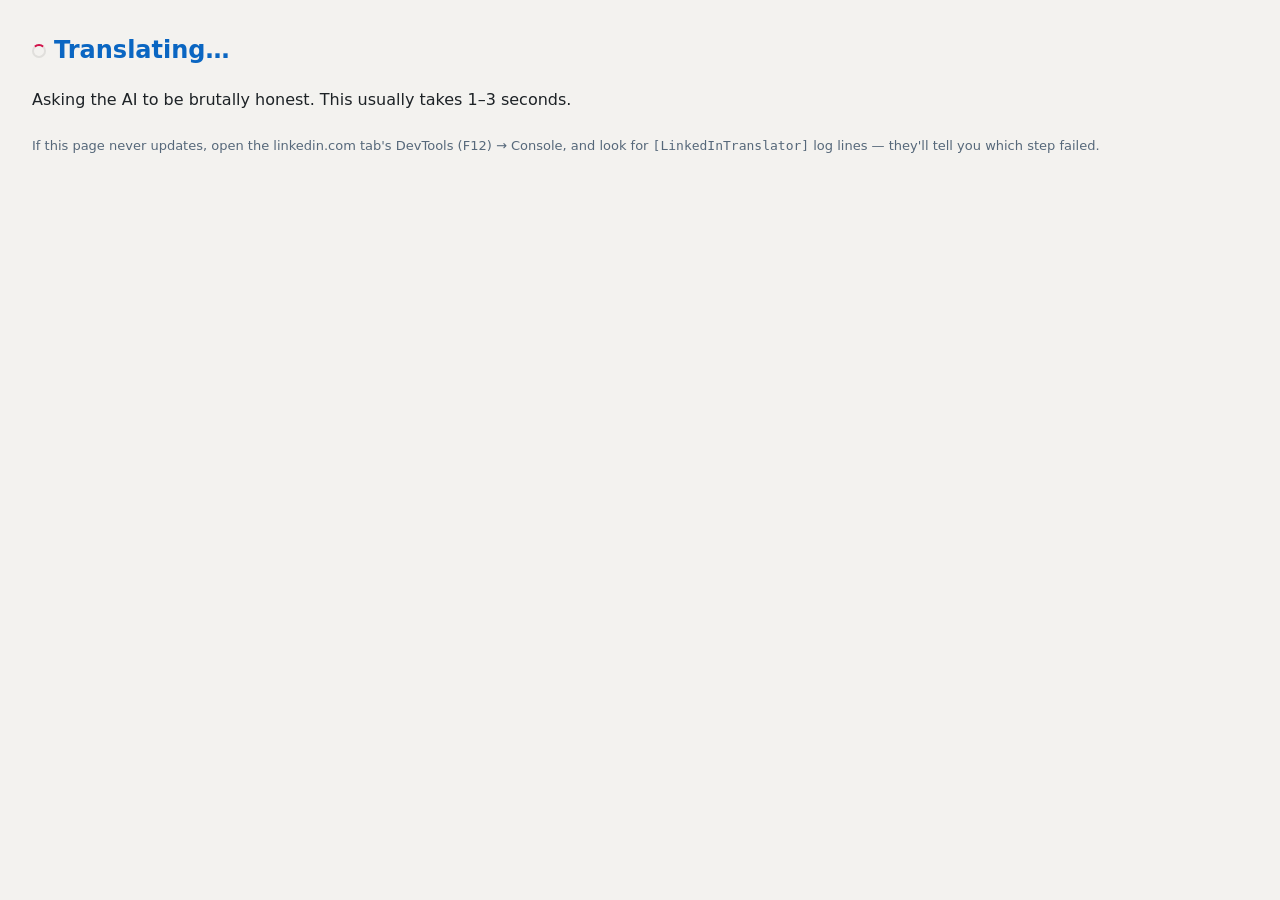
==== docs/loading.html @ e346f064 "feat: update userscript to v0.1.3, implement new popup navigation method and add loading and result " ====
<!DOCTYPE html>
<html lang="en">
<head>
  <meta charset="UTF-8">
  <title>Translating&hellip;</title>
  <link rel="stylesheet" href="style.css">
  <style>
    body.popup-body { padding: 32px; }
    h2 { margin-top: 0; color: var(--linkedin-blue); }
    .hint { color: var(--text-muted); font-size: 13px; margin-top: 24px; }
    .spinner {
      display: inline-block;
      width: 14px; height: 14px;
      border: 2px solid var(--border);
      border-top-color: var(--accent);
      border-radius: 50%;
      animation: spin 0.7s linear infinite;
      vertical-align: middle;
      margin-right: 8px;
    }
    @keyframes spin { to { transform: rotate(360deg); } }
  </style>
</head>
<body class="popup-body">
  <h2><span class="spinner"></span>Translating&hellip;</h2>
  <p>Asking the AI to be brutally honest. This usually takes 1&ndash;3 seconds.</p>
  <p class="hint">If this page never updates, open the linkedin.com tab's DevTools (F12) &rarr; Console, and look for <code>[LinkedInTranslator]</code> log lines &mdash; they'll tell you which step failed.</p>
</body>
</html>
---- docs/style.css ----
:root {
  --linkedin-blue: #0a66c2;
  --linkedin-blue-dark: #004182;
  --bg: #f3f2ef;
  --card-bg: #ffffff;
  --text: #1d2226;
  --text-muted: #56687a;
  --border: #e0dfdc;
  --accent: #d11149;
  --accent-soft: #ffe8ef;
  --shadow: 0 2px 8px rgba(0, 0, 0, 0.08);
}

* { box-sizing: border-box; }

html, body {
  margin: 0;
  padding: 0;
  font-family: -apple-system, BlinkMacSystemFont, "Segoe UI", system-ui, Roboto, sans-serif;
  background: var(--bg);
  color: var(--text);
  line-height: 1.5;
}

body.popup-body {
  padding: 24px;
}

.sr-only {
  position: absolute; width: 1px; height: 1px;
  padding: 0; margin: -1px; overflow: hidden;
  clip: rect(0,0,0,0); border: 0;
}

a { color: var(--linkedin-blue); }

/* ---------- Site chrome ---------- */
.site-header {
  background: linear-gradient(135deg, var(--linkedin-blue), var(--linkedin-blue-dark));
  color: white;
  padding: 48px 24px 40px;
  text-align: center;
}
.site-header h1 {
  margin: 0;
  font-size: 32px;
  letter-spacing: -0.5px;
}
.site-header .tagline {
  margin: 10px auto 0;
  max-width: 720px;
  opacity: 0.9;
  font-size: 16px;
}
.site-header .subtitle {
  margin: 16px 0 0;
  opacity: 0.75;
  font-size: 13px;
  letter-spacing: 1.2px;
  text-transform: uppercase;
}

main {
  max-width: 1100px;
  margin: 0 auto;
  padding: 32px 24px 64px;
}

section { margin-bottom: 56px; }
section h2 {
  font-size: 22px;
  margin: 0 0 16px;
  color: var(--linkedin-blue);
  border-bottom: 2px solid var(--linkedin-blue);
  display: inline-block;
  padding-bottom: 4px;
}

.about p {
  color: var(--text);
  max-width: 760px;
  font-size: 16px;
}

/* ---------- Live demo ---------- */
.demo-form textarea {
  width: 100%;
  min-height: 140px;
  padding: 14px;
  border: 1px solid var(--border);
  border-radius: 10px;
  font: inherit;
  font-size: 15px;
  resize: vertical;
  background: var(--card-bg);
}
.demo-form textarea:focus {
  outline: none;
  border-color: var(--linkedin-blue);
  box-shadow: 0 0 0 3px rgba(10, 102, 194, 0.15);
}
.demo-form button {
  margin-top: 12px;
  padding: 10px 24px;
  background: var(--linkedin-blue);
  color: white;
  border: none;
  border-radius: 999px;
  font-weight: 600;
  font-size: 15px;
  cursor: pointer;
  transition: background 120ms;
}
.demo-form button:hover:not(:disabled) { background: var(--linkedin-blue-dark); }
.demo-form button:disabled { opacity: 0.6; cursor: progress; }

#demo-output { margin-top: 24px; }
.demo-loading {
  color: var(--text-muted);
  font-style: italic;
  padding: 16px;
  text-align: center;
}
.error {
  padding: 16px 20px;
  background: var(--accent-soft);
  border: 1px solid var(--accent);
  border-radius: 10px;
  color: var(--accent);
  line-height: 1.6;
}

/* ---------- Meme card (shared by site + popup) ---------- */
.meme-card {
  display: grid;
  grid-template-columns: 1fr 1fr;
  gap: 16px;
  background: var(--card-bg);
  border: 1px solid var(--border);
  border-radius: 14px;
  padding: 24px;
  box-shadow: var(--shadow);
}
.meme-col .col-label {
  margin: 0 0 14px;
  font-size: 11px;
  letter-spacing: 1.6px;
  text-transform: uppercase;
  color: var(--text-muted);
  border-bottom: 1px solid var(--border);
  padding-bottom: 8px;
}
.meme-col.right .col-label { color: var(--accent); }
.original-text {
  margin: 0;
  white-space: pre-wrap;
  font-size: 15px;
}

.cliche {
  background: var(--accent-soft);
  border-bottom: 2px dotted var(--accent);
  padding: 0 2px;
  border-radius: 2px;
  cursor: help;
}

.translation-card {
  display: flex;
  flex-direction: column;
  gap: 14px;
}
.card-header {
  display: flex;
  align-items: center;
  justify-content: space-between;
  gap: 12px;
  flex-wrap: wrap;
}
.category-badge {
  display: inline-block;
  padding: 5px 14px;
  background: var(--accent);
  color: white;
  border-radius: 999px;
  font-size: 12px;
  font-weight: 600;
  letter-spacing: 0.4px;
}
.spice-meter {
  display: flex;
  gap: 3px;
  align-items: center;
}
.spice-tick {
  width: 8px;
  height: 16px;
  border-radius: 2px;
  background: var(--border);
}
.spice-tick.on { background: var(--accent); }
.spice-label {
  font-size: 11px;
  color: var(--text-muted);
  margin-left: 4px;
  letter-spacing: 0.5px;
}

.translation-main {
  margin: 0;
  font-size: 19px;
  font-weight: 500;
  line-height: 1.4;
}

.tags { display: flex; flex-wrap: wrap; gap: 6px; }
.tag {
  display: inline-block;
  padding: 3px 10px;
  background: #eef3f8;
  color: var(--linkedin-blue);
  border-radius: 999px;
  font-size: 12px;
  font-weight: 500;
}

.alts { margin-top: 4px; }
.alts h4 {
  margin: 0 0 6px;
  font-size: 11px;
  text-transform: uppercase;
  letter-spacing: 1px;
  color: var(--text-muted);
}
.alt {
  margin: 4px 0;
  font-style: italic;
  color: var(--text-muted);
  font-size: 14px;
  padding-left: 10px;
  border-left: 2px solid var(--border);
}

.card-footer {
  margin-top: 4px;
  padding-top: 14px;
  border-top: 1px solid var(--border);
}
.caption {
  margin: 0 0 4px;
  font-weight: 600;
  font-size: 14px;
}
.disclaimer {
  margin: 0;
  font-size: 11px;
  color: var(--text-muted);
}

/* ---------- Install + Changelog ---------- */
.install ol { padding-left: 22px; }
.install li { margin-bottom: 8px; }
.install code {
  background: #eef3f8;
  padding: 2px 6px;
  border-radius: 4px;
  font-size: 13px;
}

.changelog ul {
  list-style: none;
  padding: 0;
  margin: 0;
}
.changelog li {
  padding: 14px 18px;
  background: var(--card-bg);
  border: 1px solid var(--border);
  border-radius: 10px;
  margin-bottom: 10px;
  display: flex;
  gap: 14px;
  align-items: flex-start;
}
.changelog .date {
  font-family: ui-monospace, "SF Mono", Menlo, monospace;
  font-size: 12px;
  color: var(--text-muted);
  flex-shrink: 0;
  padding-top: 2px;
}
.changelog .entry { flex: 1; }

footer {
  text-align: center;
  padding: 32px 16px;
  color: var(--text-muted);
  font-size: 13px;
}

@media (max-width: 720px) {
  .meme-card { grid-template-columns: 1fr; }
  .site-header h1 { font-size: 26px; }
}
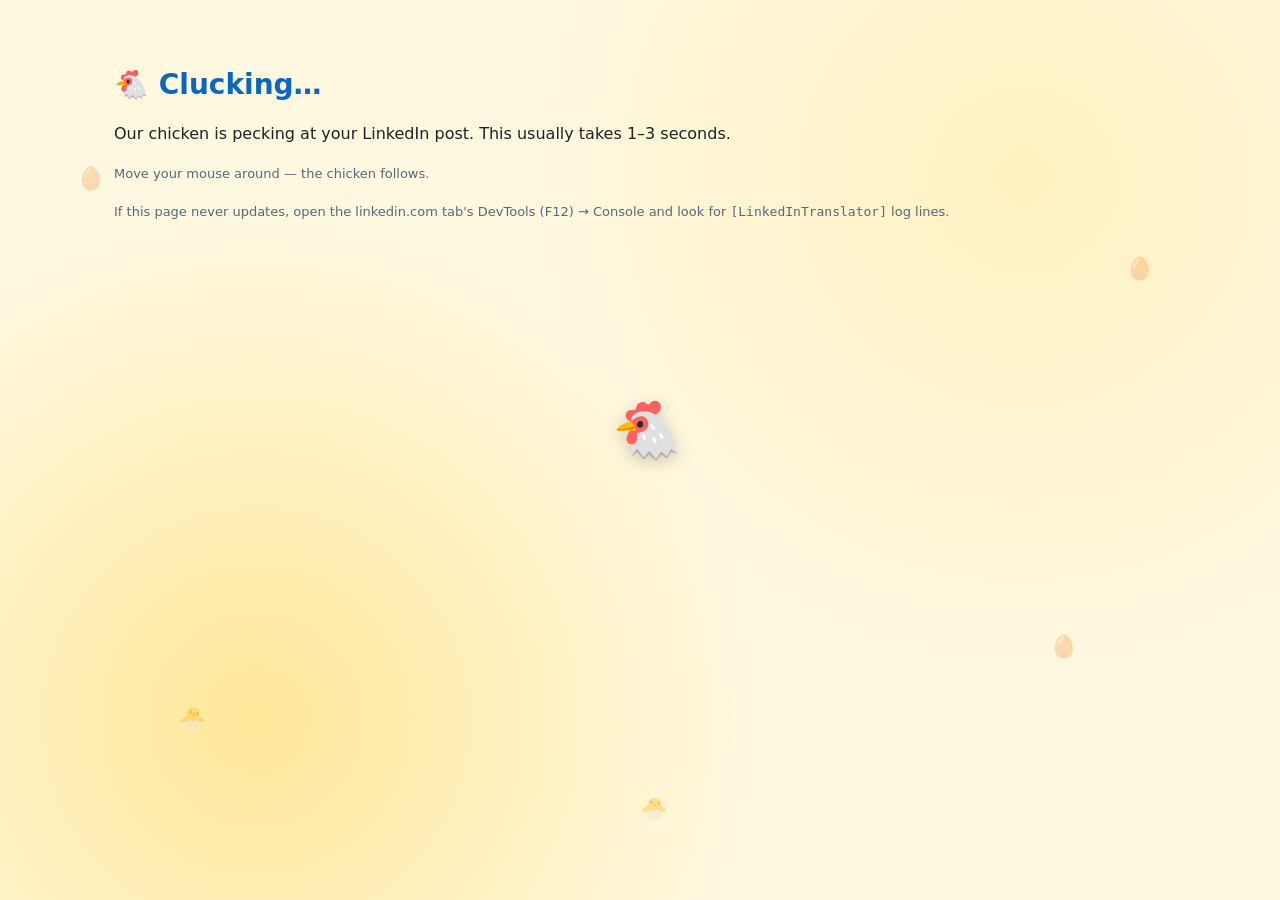
==== commit a44a31ae: "feat: implement chicken theme for LinkedIn Translator with emoji updates and interactive loading scr" ====
--- a/docs/loading.html
+++ b/docs/loading.html
@@ -2,28 +2,175 @@
 <html lang="en">
 <head>
   <meta charset="UTF-8">
-  <title>Translating&hellip;</title>
+  <title>Clucking&hellip;</title>
   <link rel="stylesheet" href="style.css">
   <style>
-    body.popup-body { padding: 32px; }
-    h2 { margin-top: 0; color: var(--linkedin-blue); }
-    .hint { color: var(--text-muted); font-size: 13px; margin-top: 24px; }
-    .spinner {
+    body.popup-body {
+      padding: 32px;
+      background: #fff8e1;        /* egg-shell */
+      background-image: radial-gradient(circle at 20% 80%, #ffe89a 0%, transparent 40%),
+                        radial-gradient(circle at 80% 20%, #fff1c1 0%, transparent 40%);
+      min-height: 100vh;
+      box-sizing: border-box;
+      overflow: hidden;
+    }
+    h2 {
+      margin: 0 0 8px;
+      color: var(--linkedin-blue);
+      font-size: 28px;
+    }
+    .hint { color: var(--text-muted); font-size: 13px; margin-top: 18px; }
+
+    /* Cursor stays visible — the chicken follows alongside it. */
+
+    .chicken-tracker {
+      position: fixed;
+      left: 0; top: 0;
+      pointer-events: none;
+      z-index: 9999;
+      will-change: transform;
+    }
+    .chicken-face {
       display: inline-block;
-      width: 14px; height: 14px;
-      border: 2px solid var(--border);
-      border-top-color: var(--accent);
-      border-radius: 50%;
-      animation: spin 0.7s linear infinite;
-      vertical-align: middle;
-      margin-right: 8px;
+      transition: transform 180ms ease;
     }
-    @keyframes spin { to { transform: rotate(360deg); } }
+    .chicken-body {
+      display: inline-block;
+      font-size: 56px;
+      line-height: 1;
+      transform-origin: 50% 100%;
+      filter: drop-shadow(0 4px 8px rgba(0, 0, 0, 0.18));
+    }
+    .chicken-tracker.peck .chicken-body {
+      animation: peck 320ms ease-in-out infinite;
+    }
+    @keyframes peck {
+      0%, 100% { transform: rotate(0deg); }
+      45%      { transform: rotate(45deg) translate(2px, -2px); }
+      55%      { transform: rotate(45deg) translate(2px, -2px); }
+    }
+
+    /* Cluck/peck text bursts when the chicken pecks. */
+    .cluck-burst {
+      position: fixed;
+      pointer-events: none;
+      font-size: 16px;
+      font-weight: 700;
+      color: var(--accent);
+      transform: translate(-50%, 0);
+      animation: cluckFloat 900ms ease-out forwards;
+      z-index: 9998;
+      text-shadow: 0 1px 2px rgba(255, 255, 255, 0.8);
+    }
+    @keyframes cluckFloat {
+      0%   { opacity: 0; transform: translate(-50%, 0) scale(0.5) rotate(-5deg); }
+      30%  { opacity: 1; transform: translate(-50%, -22px) scale(1.15) rotate(5deg); }
+      100% { opacity: 0; transform: translate(-50%, -56px) scale(0.9) rotate(0deg); }
+    }
+
+    /* Egg dots that float in the background */
+    .egg-bg {
+      position: fixed;
+      top: 0; left: 0; right: 0; bottom: 0;
+      pointer-events: none;
+      z-index: 0;
+      opacity: 0.35;
+    }
+    .egg {
+      position: absolute;
+      font-size: 22px;
+      animation: bob 4s ease-in-out infinite;
+    }
+    @keyframes bob {
+      0%, 100% { transform: translateY(0); }
+      50%      { transform: translateY(-8px); }
+    }
+
+    main { position: relative; z-index: 1; }
   </style>
 </head>
 <body class="popup-body">
-  <h2><span class="spinner"></span>Translating&hellip;</h2>
-  <p>Asking the AI to be brutally honest. This usually takes 1&ndash;3 seconds.</p>
-  <p class="hint">If this page never updates, open the linkedin.com tab's DevTools (F12) &rarr; Console, and look for <code>[LinkedInTranslator]</code> log lines &mdash; they'll tell you which step failed.</p>
+  <div class="egg-bg" aria-hidden="true">
+    <span class="egg" style="left: 6%;  top: 18%; animation-delay: 0s;">🥚</span>
+    <span class="egg" style="left: 88%; top: 28%; animation-delay: 0.4s;">🥚</span>
+    <span class="egg" style="left: 14%; top: 78%; animation-delay: 0.8s;">🐣</span>
+    <span class="egg" style="left: 82%; top: 70%; animation-delay: 1.2s;">🥚</span>
+    <span class="egg" style="left: 50%; top: 88%; animation-delay: 1.6s;">🐣</span>
+  </div>
+
+  <main>
+    <h2>🐔 Clucking&hellip;</h2>
+    <p>Our chicken is pecking at your LinkedIn post. This usually takes 1&ndash;3 seconds.</p>
+    <p class="hint">Move your mouse around &mdash; the chicken follows.</p>
+    <p class="hint">If this page never updates, open the linkedin.com tab's DevTools (F12) &rarr; Console and look for <code>[LinkedInTranslator]</code> log lines.</p>
+  </main>
+
+  <div class="chicken-tracker" id="chicken-tracker" aria-hidden="true">
+    <div class="chicken-face" id="chicken-face">
+      <div class="chicken-body">🐔</div>
+    </div>
+  </div>
+
+  <script>
+    (function () {
+      const tracker = document.getElementById('chicken-tracker');
+      const face = document.getElementById('chicken-face');
+      const PECK_DISTANCE = 110;
+      const FOLLOW_EASE = 0.10;
+
+      let mx = window.innerWidth / 2;
+      let my = window.innerHeight / 2;
+      let cx = mx, cy = my;
+      let dir = 1;                  // 1 = chicken facing right, -1 = left
+      let lastBurst = 0;
+
+      const SOUNDS = ['cluck!', '*peck*', 'bawk!', 'pock!', 'cluck cluck'];
+
+      document.addEventListener('mousemove', (e) => {
+        mx = e.clientX;
+        my = e.clientY;
+      });
+
+      function spawnCluck(x, y) {
+        const word = SOUNDS[Math.floor(Math.random() * SOUNDS.length)];
+        const el = document.createElement('div');
+        el.className = 'cluck-burst';
+        el.textContent = word;
+        el.style.left = x + 'px';
+        el.style.top = (y - 8) + 'px';
+        document.body.appendChild(el);
+        setTimeout(() => el.remove(), 1100);
+      }
+
+      function tick() {
+        cx += (mx - cx) * FOLLOW_EASE;
+        cy += (my - cy) * FOLLOW_EASE;
+
+        const dx = mx - cx;
+        const dy = my - cy;
+        const dist = Math.hypot(dx, dy);
+
+        if (Math.abs(dx) > 8) dir = dx >= 0 ? 1 : -1;
+
+        // Position the chicken so the head/beak roughly aligns with the cursor.
+        tracker.style.transform = `translate(${cx - 28}px, ${cy - 48}px)`;
+        face.style.transform = `scaleX(${dir})`;
+
+        if (dist < PECK_DISTANCE) {
+          if (!tracker.classList.contains('peck')) tracker.classList.add('peck');
+          const now = performance.now();
+          if (now - lastBurst > 600) {
+            lastBurst = now;
+            spawnCluck(mx, my);
+          }
+        } else {
+          tracker.classList.remove('peck');
+        }
+
+        requestAnimationFrame(tick);
+      }
+      tick();
+    })();
+  </script>
 </body>
 </html>
--- a/docs/style.css
+++ b/docs/style.css
@@ -213,6 +213,32 @@
   line-height: 1.4;
 }
 
+.speak-btn {
+  display: inline-flex;
+  align-items: center;
+  gap: 6px;
+  align-self: flex-start;
+  background: transparent;
+  border: 1px solid var(--border);
+  border-radius: 999px;
+  padding: 5px 12px 5px 10px;
+  margin-top: 4px;
+  font: inherit;
+  font-size: 13px;
+  font-weight: 500;
+  color: var(--linkedin-blue);
+  cursor: pointer;
+  transition: background 120ms, color 120ms, border-color 120ms;
+}
+.speak-btn:hover { background: #eef3f8; }
+.speak-btn:active { background: #d3e3f3; }
+.speak-btn.speaking {
+  background: var(--accent-soft);
+  color: var(--accent);
+  border-color: var(--accent);
+}
+.speak-btn svg { display: block; }
+
 .tags { display: flex; flex-wrap: wrap; gap: 6px; }
 .tag {
   display: inline-block;
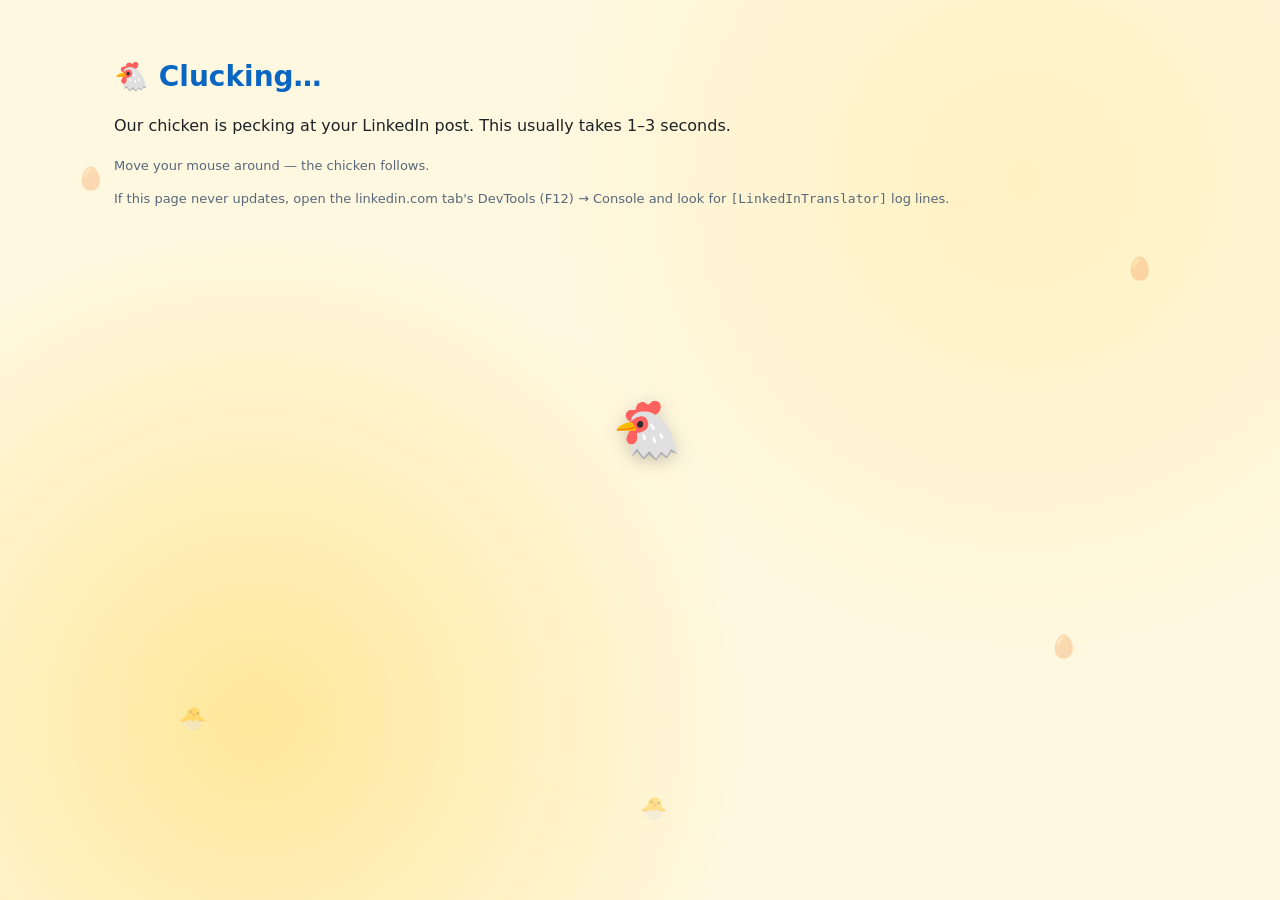
==== commit 629d026b: "feat: add chicken page with interactive cursor follower and pecking animation" ====
--- a/docs/loading.html
+++ b/docs/loading.html
@@ -4,92 +4,8 @@
   <meta charset="UTF-8">
   <title>Clucking&hellip;</title>
   <link rel="stylesheet" href="style.css">
-  <style>
-    body.popup-body {
-      padding: 32px;
-      background: #fff8e1;        /* egg-shell */
-      background-image: radial-gradient(circle at 20% 80%, #ffe89a 0%, transparent 40%),
-                        radial-gradient(circle at 80% 20%, #fff1c1 0%, transparent 40%);
-      min-height: 100vh;
-      box-sizing: border-box;
-      overflow: hidden;
-    }
-    h2 {
-      margin: 0 0 8px;
-      color: var(--linkedin-blue);
-      font-size: 28px;
-    }
-    .hint { color: var(--text-muted); font-size: 13px; margin-top: 18px; }
-
-    /* Cursor stays visible — the chicken follows alongside it. */
-
-    .chicken-tracker {
-      position: fixed;
-      left: 0; top: 0;
-      pointer-events: none;
-      z-index: 9999;
-      will-change: transform;
-    }
-    .chicken-face {
-      display: inline-block;
-      transition: transform 180ms ease;
-    }
-    .chicken-body {
-      display: inline-block;
-      font-size: 56px;
-      line-height: 1;
-      transform-origin: 50% 100%;
-      filter: drop-shadow(0 4px 8px rgba(0, 0, 0, 0.18));
-    }
-    .chicken-tracker.peck .chicken-body {
-      animation: peck 320ms ease-in-out infinite;
-    }
-    @keyframes peck {
-      0%, 100% { transform: rotate(0deg); }
-      45%      { transform: rotate(45deg) translate(2px, -2px); }
-      55%      { transform: rotate(45deg) translate(2px, -2px); }
-    }
-
-    /* Cluck/peck text bursts when the chicken pecks. */
-    .cluck-burst {
-      position: fixed;
-      pointer-events: none;
-      font-size: 16px;
-      font-weight: 700;
-      color: var(--accent);
-      transform: translate(-50%, 0);
-      animation: cluckFloat 900ms ease-out forwards;
-      z-index: 9998;
-      text-shadow: 0 1px 2px rgba(255, 255, 255, 0.8);
-    }
-    @keyframes cluckFloat {
-      0%   { opacity: 0; transform: translate(-50%, 0) scale(0.5) rotate(-5deg); }
-      30%  { opacity: 1; transform: translate(-50%, -22px) scale(1.15) rotate(5deg); }
-      100% { opacity: 0; transform: translate(-50%, -56px) scale(0.9) rotate(0deg); }
-    }
-
-    /* Egg dots that float in the background */
-    .egg-bg {
-      position: fixed;
-      top: 0; left: 0; right: 0; bottom: 0;
-      pointer-events: none;
-      z-index: 0;
-      opacity: 0.35;
-    }
-    .egg {
-      position: absolute;
-      font-size: 22px;
-      animation: bob 4s ease-in-out infinite;
-    }
-    @keyframes bob {
-      0%, 100% { transform: translateY(0); }
-      50%      { transform: translateY(-8px); }
-    }
-
-    main { position: relative; z-index: 1; }
-  </style>
 </head>
-<body class="popup-body">
+<body class="popup-body chicken-page">
   <div class="egg-bg" aria-hidden="true">
     <span class="egg" style="left: 6%;  top: 18%; animation-delay: 0s;">🥚</span>
     <span class="egg" style="left: 88%; top: 28%; animation-delay: 0.4s;">🥚</span>
@@ -99,78 +15,13 @@
   </div>
 
   <main>
-    <h2>🐔 Clucking&hellip;</h2>
+    <h2 style="margin: 0 0 8px; color: var(--linkedin-blue); font-size: 28px;">🐔 Clucking&hellip;</h2>
     <p>Our chicken is pecking at your LinkedIn post. This usually takes 1&ndash;3 seconds.</p>
-    <p class="hint">Move your mouse around &mdash; the chicken follows.</p>
-    <p class="hint">If this page never updates, open the linkedin.com tab's DevTools (F12) &rarr; Console and look for <code>[LinkedInTranslator]</code> log lines.</p>
+    <p style="color: var(--text-muted); font-size: 13px; margin-top: 18px;">Move your mouse around &mdash; the chicken follows.</p>
+    <p style="color: var(--text-muted); font-size: 13px;">If this page never updates, open the linkedin.com tab's DevTools (F12) &rarr; Console and look for <code>[LinkedInTranslator]</code> log lines.</p>
   </main>
 
-  <div class="chicken-tracker" id="chicken-tracker" aria-hidden="true">
-    <div class="chicken-face" id="chicken-face">
-      <div class="chicken-body">🐔</div>
-    </div>
-  </div>
-
-  <script>
-    (function () {
-      const tracker = document.getElementById('chicken-tracker');
-      const face = document.getElementById('chicken-face');
-      const PECK_DISTANCE = 110;
-      const FOLLOW_EASE = 0.10;
-
-      let mx = window.innerWidth / 2;
-      let my = window.innerHeight / 2;
-      let cx = mx, cy = my;
-      let dir = 1;                  // 1 = chicken facing right, -1 = left
-      let lastBurst = 0;
-
-      const SOUNDS = ['cluck!', '*peck*', 'bawk!', 'pock!', 'cluck cluck'];
-
-      document.addEventListener('mousemove', (e) => {
-        mx = e.clientX;
-        my = e.clientY;
-      });
-
-      function spawnCluck(x, y) {
-        const word = SOUNDS[Math.floor(Math.random() * SOUNDS.length)];
-        const el = document.createElement('div');
-        el.className = 'cluck-burst';
-        el.textContent = word;
-        el.style.left = x + 'px';
-        el.style.top = (y - 8) + 'px';
-        document.body.appendChild(el);
-        setTimeout(() => el.remove(), 1100);
-      }
-
-      function tick() {
-        cx += (mx - cx) * FOLLOW_EASE;
-        cy += (my - cy) * FOLLOW_EASE;
-
-        const dx = mx - cx;
-        const dy = my - cy;
-        const dist = Math.hypot(dx, dy);
-
-        if (Math.abs(dx) > 8) dir = dx >= 0 ? 1 : -1;
-
-        // Position the chicken so the head/beak roughly aligns with the cursor.
-        tracker.style.transform = `translate(${cx - 28}px, ${cy - 48}px)`;
-        face.style.transform = `scaleX(${dir})`;
-
-        if (dist < PECK_DISTANCE) {
-          if (!tracker.classList.contains('peck')) tracker.classList.add('peck');
-          const now = performance.now();
-          if (now - lastBurst > 600) {
-            lastBurst = now;
-            spawnCluck(mx, my);
-          }
-        } else {
-          tracker.classList.remove('peck');
-        }
-
-        requestAnimationFrame(tick);
-      }
-      tick();
-    })();
-  </script>
+  <script src="chicken.js"></script>
+  <script>startChicken();</script>
 </body>
 </html>
--- a/docs/style.css
+++ b/docs/style.css
@@ -80,6 +80,103 @@
   color: var(--text);
   max-width: 760px;
   font-size: 16px;
+}
+
+/* ---------- Site nav ---------- */
+.site-nav {
+  margin-top: 22px;
+  display: flex;
+  flex-wrap: wrap;
+  gap: 8px;
+  justify-content: center;
+}
+.site-nav a {
+  padding: 6px 14px;
+  background: rgba(255, 255, 255, 0.15);
+  border: 1px solid rgba(255, 255, 255, 0.35);
+  color: white;
+  text-decoration: none;
+  border-radius: 999px;
+  font-size: 13px;
+  font-weight: 500;
+  transition: background 120ms;
+}
+.site-nav a:hover {
+  background: rgba(255, 255, 255, 0.3);
+  color: white;
+}
+
+/* ---------- Chicken page (shared by /loading and /chicken) ---------- */
+.chicken-page {
+  background: #fff8e1;
+  background-image:
+    radial-gradient(circle at 20% 80%, #ffe89a 0%, transparent 40%),
+    radial-gradient(circle at 80% 20%, #fff1c1 0%, transparent 40%);
+  min-height: 100vh;
+  box-sizing: border-box;
+  padding: 32px;
+  overflow: hidden;
+}
+.chicken-tracker {
+  position: fixed;
+  left: 0; top: 0;
+  pointer-events: none;
+  z-index: 9999;
+  will-change: transform;
+}
+.chicken-face {
+  display: inline-block;
+  transition: transform 180ms ease;
+}
+.chicken-body {
+  display: inline-block;
+  font-size: 56px;
+  line-height: 1;
+  transform-origin: 50% 100%;
+  filter: drop-shadow(0 4px 8px rgba(0, 0, 0, 0.18));
+}
+.chicken-tracker.peck .chicken-body {
+  animation: peck 320ms ease-in-out infinite;
+}
+@keyframes peck {
+  0%, 100% { transform: rotate(0deg); }
+  45%, 55% { transform: rotate(45deg) translate(2px, -2px); }
+}
+.cluck-burst {
+  position: fixed;
+  pointer-events: none;
+  font-size: 16px;
+  font-weight: 700;
+  color: var(--accent);
+  transform: translate(-50%, 0);
+  animation: cluckFloat 900ms ease-out forwards;
+  z-index: 9998;
+  text-shadow: 0 1px 2px rgba(255, 255, 255, 0.8);
+}
+@keyframes cluckFloat {
+  0%   { opacity: 0; transform: translate(-50%, 0) scale(0.5) rotate(-5deg); }
+  30%  { opacity: 1; transform: translate(-50%, -22px) scale(1.15) rotate(5deg); }
+  100% { opacity: 0; transform: translate(-50%, -56px) scale(0.9) rotate(0deg); }
+}
+.egg-bg {
+  position: fixed;
+  inset: 0;
+  pointer-events: none;
+  z-index: 0;
+  opacity: 0.35;
+}
+.egg {
+  position: absolute;
+  font-size: 22px;
+  animation: bob 4s ease-in-out infinite;
+}
+@keyframes bob {
+  0%, 100% { transform: translateY(0); }
+  50%      { transform: translateY(-8px); }
+}
+.chicken-page main {
+  position: relative;
+  z-index: 1;
 }
 
 /* ---------- Live demo ---------- */
